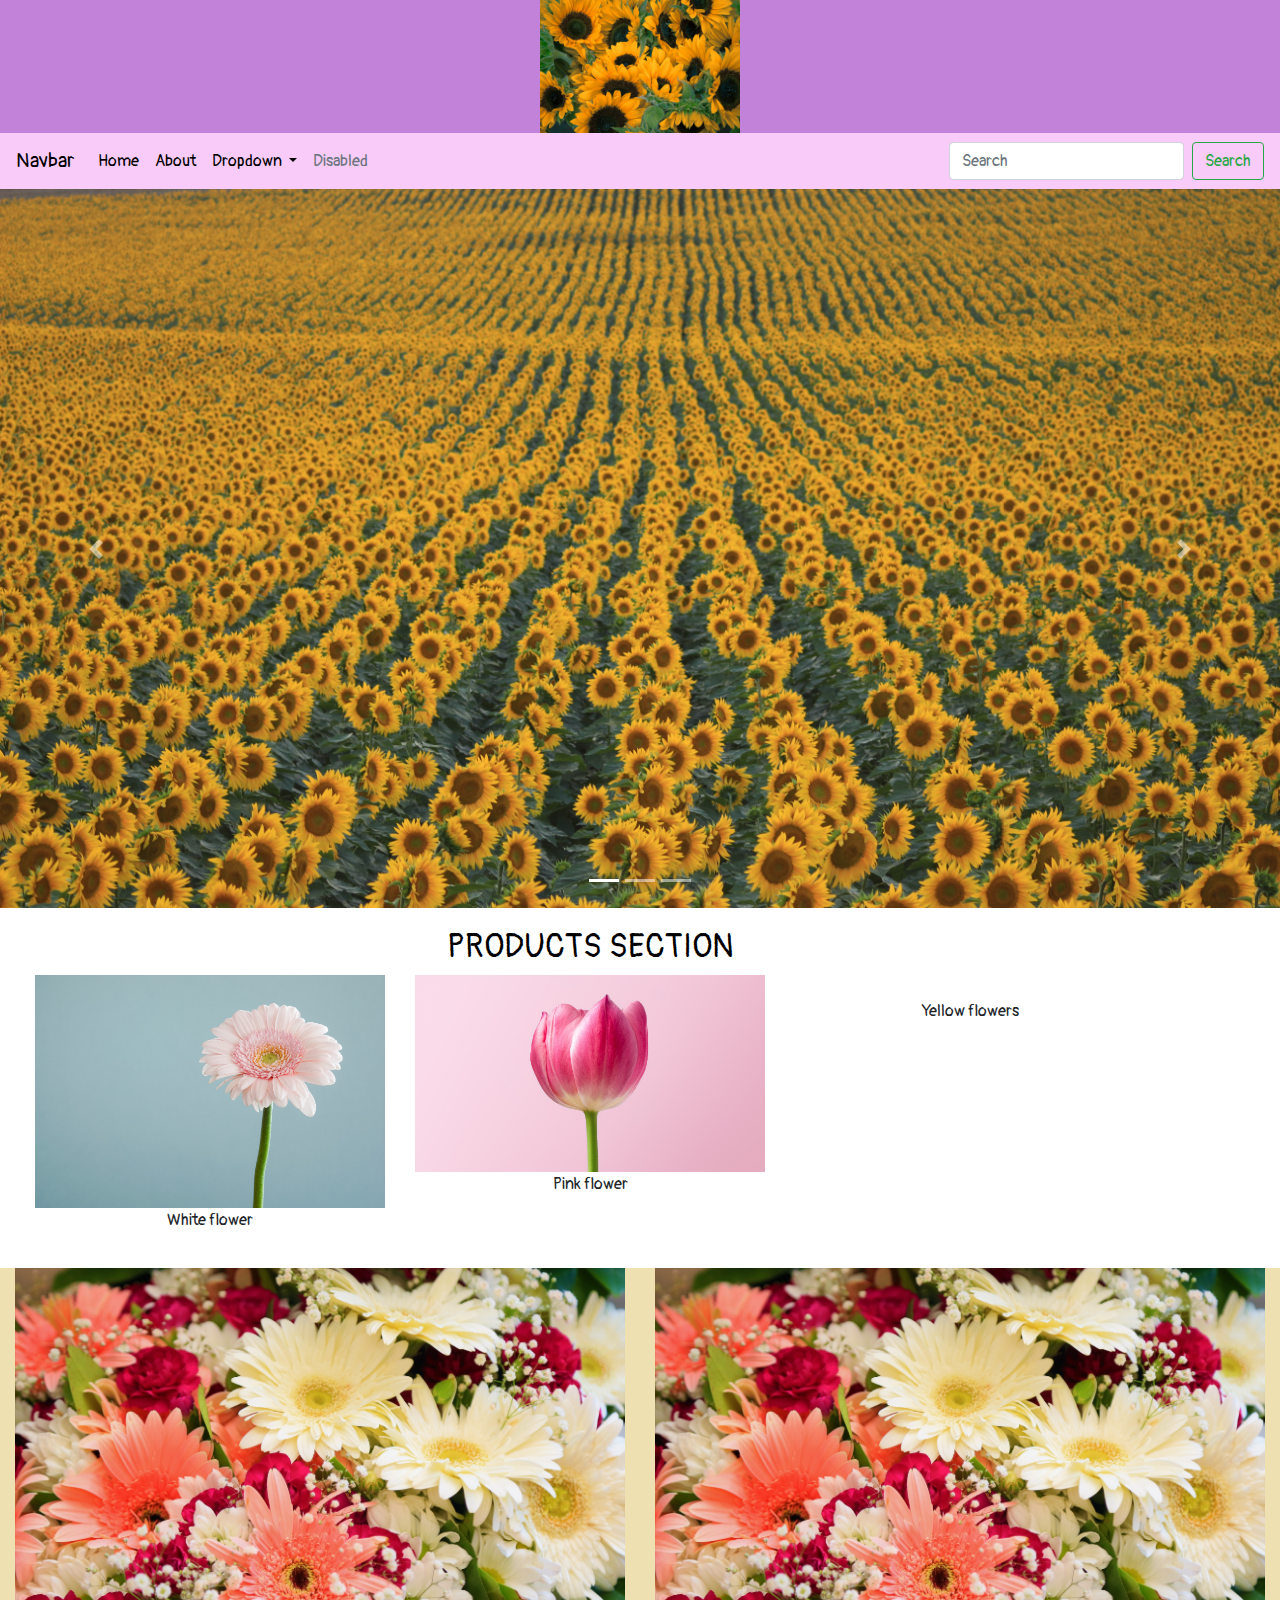
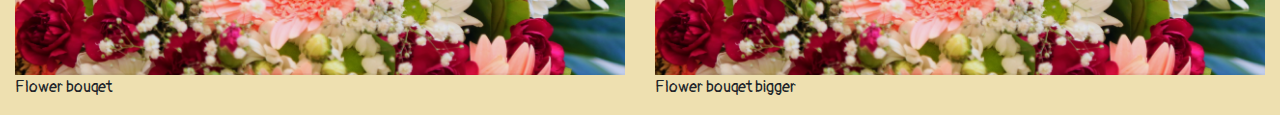
==== index.html @ 97778dc9 "ok" ====
<!doctype html>
<html lang="en">
  <head>
    <!-- Required meta tags -->
    <meta charset="utf-8">
    <meta name="viewport" content="width=device-width, initial-scale=1, shrink-to-fit=no">

    <!-- Bootstrap CSS -->
	 <link href="css/bootstrap.min.css" rel="stylesheet" type="text/css">
	
 <!-- My own style -->
	  <link href="css/style.css" rel="stylesheet" type="text/css">
	 
<!-- fonts -->
	  <link rel="preconnect" href="https://fonts.gstatic.com">
		<link href="https://fonts.googleapis.com/css2?family=Pangolin&display=swap" rel="stylesheet">
	  
	  <title>Mia Bootstrap</title>  
  </head>
  <body>
  
	  <!-- logo start -->
	  <div class="container-fluid logo">
	  	<img src="images/sunflowersbackground.jpg" class="img-fluid mx-auto d-block" alt="sunflower">
	  </div>
	  <!-- logo end -->
	
 <!-- navigation start -->
		  <nav class="navbar navbar-expand-lg">
	  <a class="navbar-brand" href="#">Navbar</a>
	  <button class="navbar-toggler" type="button" data-toggle="collapse" data-target="#navbarSupportedContent" aria-controls="navbarSupportedContent" aria-expanded="false" aria-label="Toggle navigation">
		<span class="navbar-toggler-icon"></span>
	  </button>

	  <div class="collapse navbar-collapse" id="navbarSupportedContent">
		<ul class="navbar-nav mr-auto">
		  <li class="nav-item active">
			<a class="nav-link" href="#">Home <span class="sr-only">(current)</span></a>
		  </li>
		  <li class="nav-item">
			<a class="nav-link" href="184134.html">About</a>
		  </li>
		  <li class="nav-item dropdown">
			<a class="nav-link dropdown-toggle" href="#" id="navbarDropdown" role="button" data-toggle="dropdown" aria-haspopup="true" aria-expanded="false">
			  Dropdown
			</a>
			<div class="dropdown-menu" aria-labelledby="navbarDropdown">
			  <a class="dropdown-item" href="#">Action</a>
			  <a class="dropdown-item" href="#">Another action</a>
			  <div class="dropdown-divider"></div>
			  <a class="dropdown-item" href="#">Something else here</a>
			</div>
		  </li>
		  <li class="nav-item">
			<a class="nav-link disabled" href="#" tabindex="-1" aria-disabled="true">Disabled</a>
		  </li>
		</ul>
		<form class="form-inline my-2 my-lg-0">
		  <input class="form-control mr-sm-2" type="search" placeholder="Search" aria-label="Search">
		  <button class="btn btn-outline-success my-2 my-sm-0" type="submit">Search</button>
		</form>
	  </div>
	</nav>
<!-- navigation end -->
	
<!-- header start -->
	 <header>
			<div id="carouselExampleIndicators" class="carousel slide" data-ride="carousel">
		  <ol class="carousel-indicators">
			<li data-target="#carouselExampleIndicators" data-slide-to="0" class="active"></li>
			<li data-target="#carouselExampleIndicators" data-slide-to="1"></li>
			<li data-target="#carouselExampleIndicators" data-slide-to="2"></li>
		  </ol>
		  <div class="carousel-inner">
			<div class="carousel-item active">
			  <img src="images/header1.jpg" class="d-block w-100" alt="...">
			</div>
			<div class="carousel-item">
			  <img src="images/header2.jpg" class="d-block w-100" alt="...">
			</div>
			<div class="carousel-item">
			  <img src="images/header3.jpg" class="d-block w-100" alt="...">
			</div>
		  </div>
		  <a class="carousel-control-prev" href="#carouselExampleIndicators" role="button" data-slide="prev">
			<span class="carousel-control-prev-icon" aria-hidden="true"></span>
			<span class="sr-only">Previous</span>
		  </a>
		  <a class="carousel-control-next" href="#carouselExampleIndicators" role="button" data-slide="next">
			<span class="carousel-control-next-icon" aria-hidden="true"></span>
			<span class="sr-only">Next</span>
		  </a>
			</div>
	  </header> 
<!-- header end -->
	  
<!-- products start -->
	<div class="container products">
		<h2>Products Section</h2>
		<div class="row">
			<div class="col-md-4">
				<img src="images/product1.jpg" class="img-fluid" alt="">
				<p>White flower</p>
			</div>
			<div class="col-md-4">
				<img src="images/product2.jpg" class="img-fluid" alt="">
				<p>Pink flower</p>
			</div>
			<div class="col-md-4">
				<img src="images/product3.jpg" class="img-fluid" alt="">
				<p>Yellow flowers</p>
			</div>
		</div>
	  </div>
<!-- products end -->
	 
<!-- content shop start -->
	  <div class="container-fluid content-shop">
		  <div class="row">
			  <div class="col-6">
				 <img src="images/content1.jpg" class="img-fluid" alt="">
				  <p>Flower bouqet</p>
			  </div>
			  <div class="col-6">
				  <img src="images/content1.jpg" class="img-fluid" alt="">
				  <p>Flower bouqet bigger</p>
			  </div>
		  </div>
	  </div>
<!-- content shop end -->
	  
	  <!-- feature start -->
	  <!-- feature end -->
	 
	  <!-- content values start -->
	  <!-- content values end -->
	  
	  <!-- quality start -->
	  <!-- quality end -->
	 
	  <!-- footer start -->
	  <!-- footer end -->

    <!-- Option 1: jQuery and Bootstrap Bundle (includes Popper) -->
    <script src="js/jquery-3.6.0.slim.min.js"></script>
    <script src="js/bootstrap.bundle.min.js"></script>

 
  </body>
</html>
---- css/style.css ----
@charset "UTF-8";
/* CSS Document */
/* colors:
purple: #C382DA
green: #AEE9BA
light purple: #F8CBF8
yellow: #EEE0B0
*/
body {
	font-family: 'Pangolin', cursive;
}

h1, h2, h3 {
	text-transform: uppercase;
	color: black;
}
.logo {
	background: #C382DA;
}
.logo img {
	width: 200px;
	
}
nav {
	background: #F8CBF8;
}
.nav-link {
	color: black;
}
.nav-link:hover {
	color: azure;
}
.navbar-brand {
	color:black; 
}
.navbar-toggler-icon {
	background-image: url("../images/15211315791553239378-128.png")
}
.products {
	margin: 20px;
	text-align: center;
}
.content-shop {
	background: #EEE0B0;
}
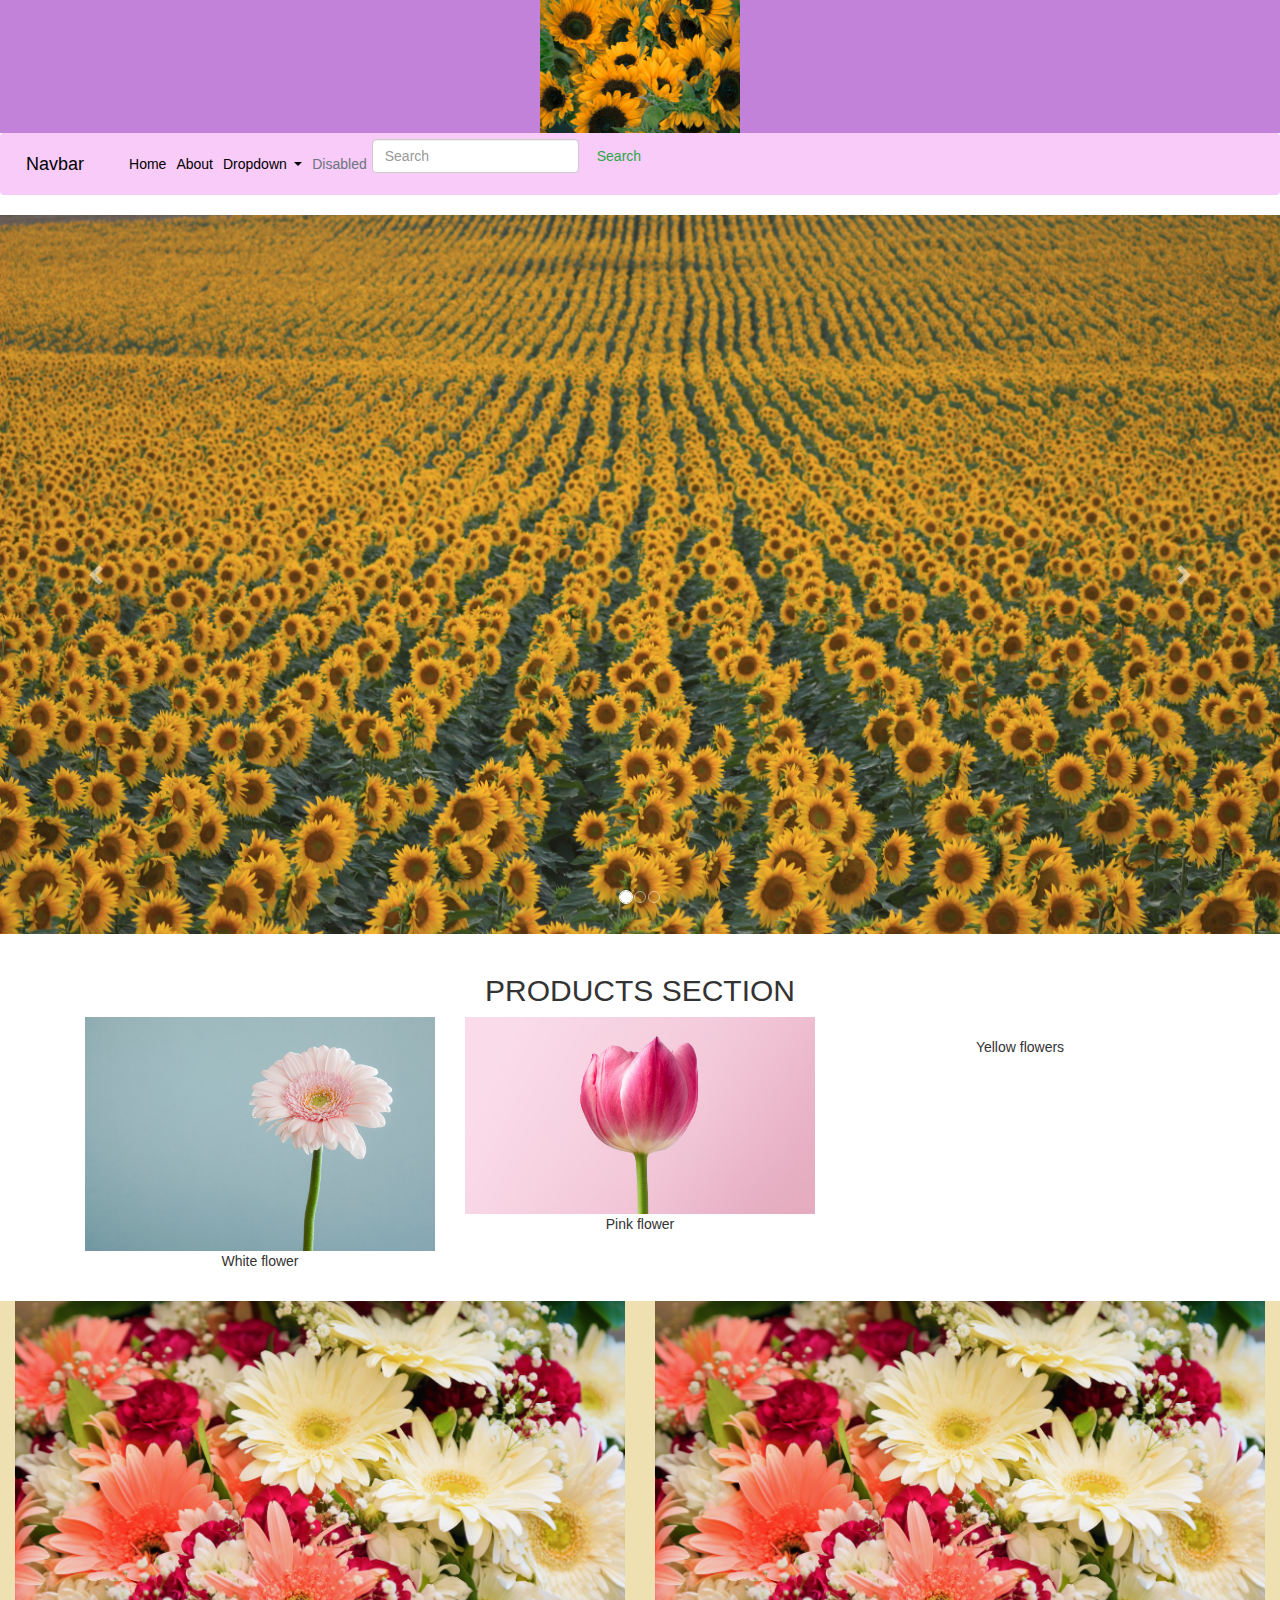
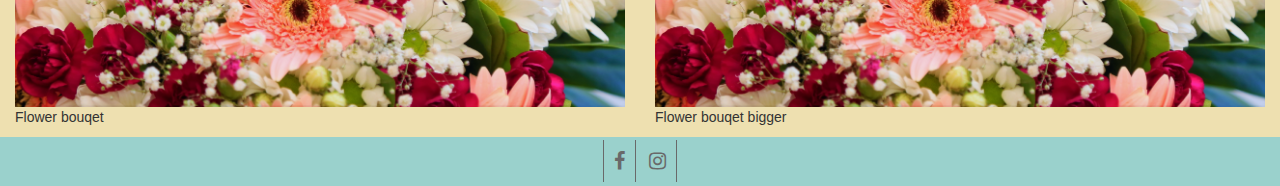
==== commit 23c370c7: "social media footer and google analytics" ====
--- a/index.html
+++ b/index.html
@@ -1,7 +1,8 @@
 <!doctype html>
 <html lang="en">
-  <head>
-    <!-- Required meta tags -->
+  <head> 
+   
+<!-- Required meta tags -->
     <meta charset="utf-8">
     <meta name="viewport" content="width=device-width, initial-scale=1, shrink-to-fit=no">
 
@@ -11,6 +12,16 @@
  <!-- My own style -->
 	  <link href="css/style.css" rel="stylesheet" type="text/css">
 	 
+<!-- Global site tag (gtag.js) - Google Analytics -->
+	<script async src="https://www.googletagmanager.com/gtag/js?id=G-FV5F6N1CDN"></script>
+	<script>
+  		window.dataLayer = window.dataLayer || [];
+  		function gtag(){dataLayer.push(arguments);}
+  		gtag('js', new Date());
+
+  		gtag('config', 'G-FV5F6N1CDN');
+	  </script>
+
 <!-- fonts -->
 	  <link rel="preconnect" href="https://fonts.gstatic.com">
 		<link href="https://fonts.googleapis.com/css2?family=Pangolin&display=swap" rel="stylesheet">
@@ -139,6 +150,15 @@
 	  <!-- quality end -->
 	 
 	  <!-- footer start -->
+      <link href="https://maxcdn.bootstrapcdn.com/font-awesome/4.4.0/css/font-awesome.min.css" rel="stylesheet"/>
+          <link href="https://maxcdn.bootstrapcdn.com/bootstrap/3.3.5/css/bootstrap.min.css" rel="stylesheet"/>
+		<footer class="footer">
+  	<div class="container-fluid text-center">
+    <a href="#"><i class="fa fa-facebook"></i></a>
+    <a href="https://www.instagram.com/miasvavars/"><i class="fa fa-instagram"></i></a>
+  		</div>
+      </footer>
+  
 	  <!-- footer end -->
 
     <!-- Option 1: jQuery and Bootstrap Bundle (includes Popper) -->
--- a/css/style.css
+++ b/css/style.css
@@ -42,4 +42,21 @@
 }
 .content-shop {
 	background: #EEE0B0;
+}
+.footer {
+  background: #9AD1CC;
+  padding: 10px 0;
+}
+.footer a {
+  color: dimgrey;
+  font-size: 20px;
+  padding: 10px;
+  border-right: 1px solid dimgrey;
+  transition: all .5s ease;
+}
+.footer a:first-child {
+  border-left: 1px solid dimgrey;
+}
+.footer a:hover {
+  color: white;
 }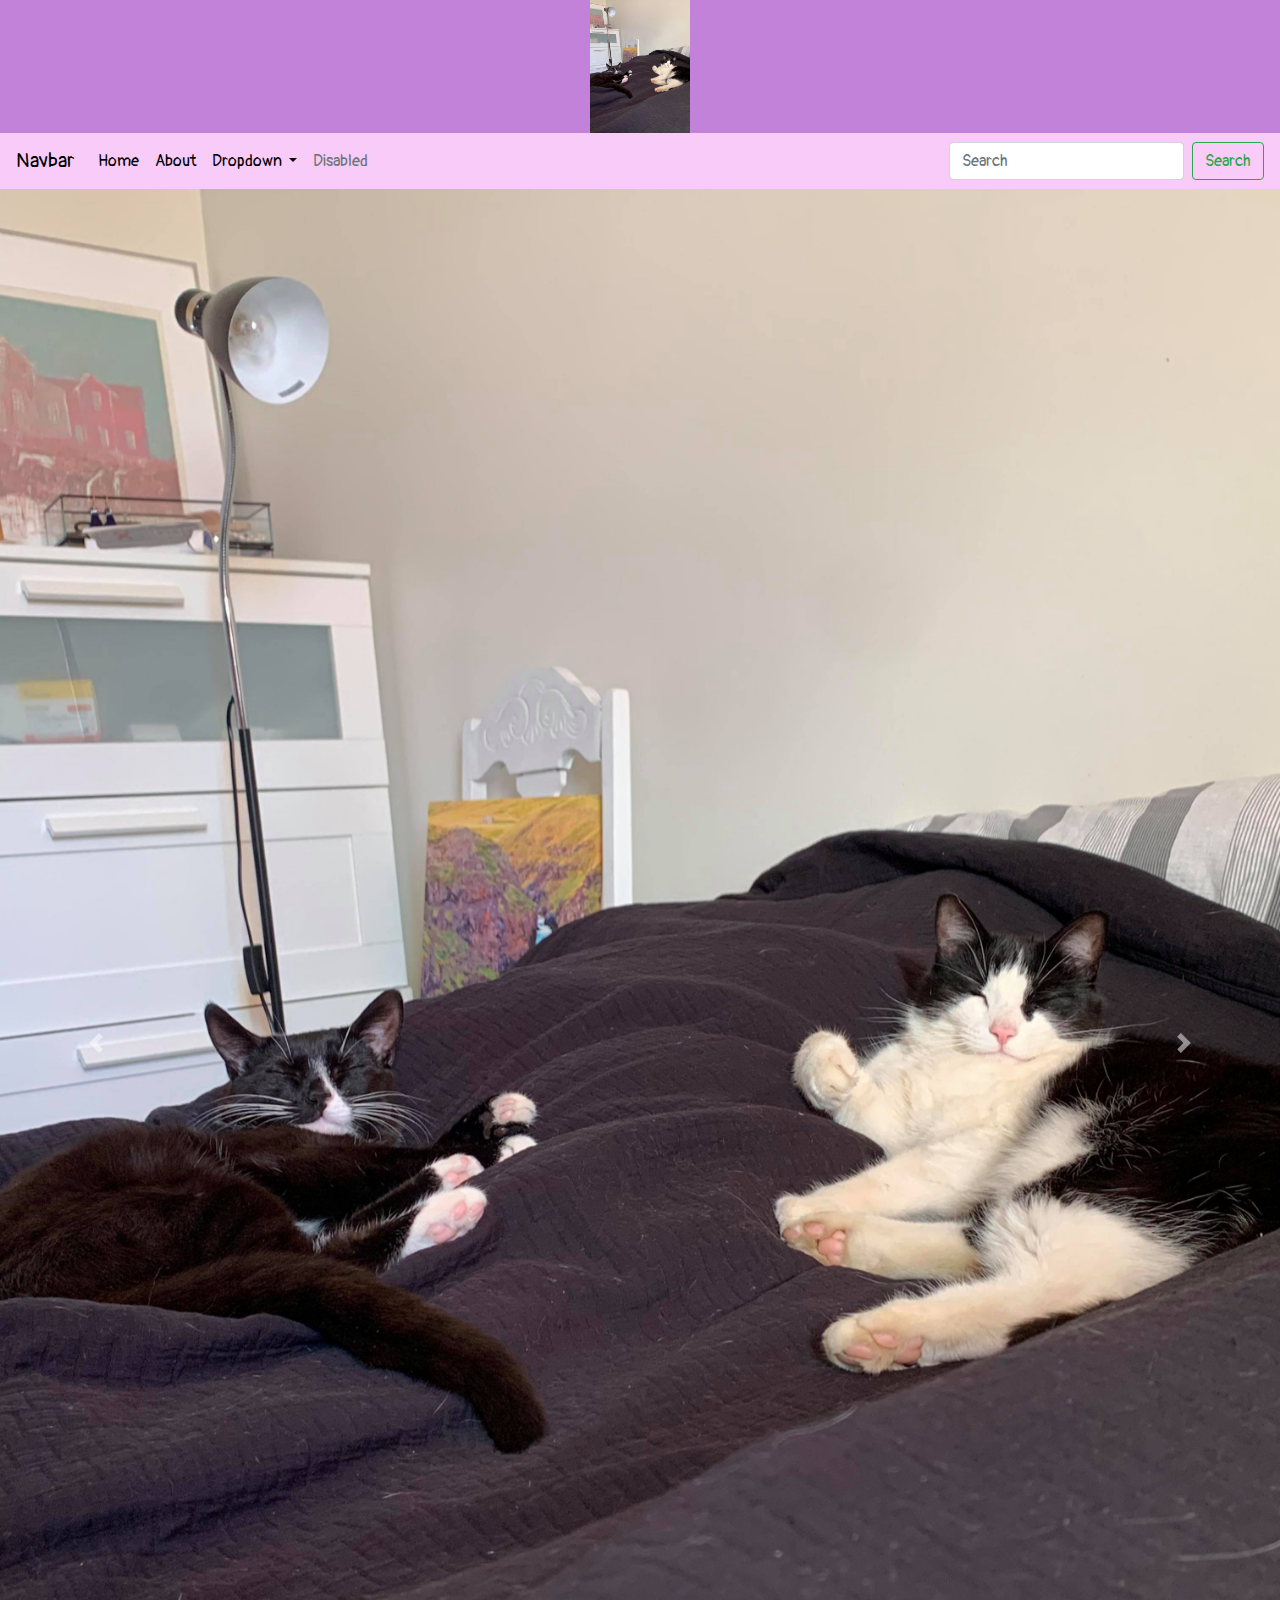
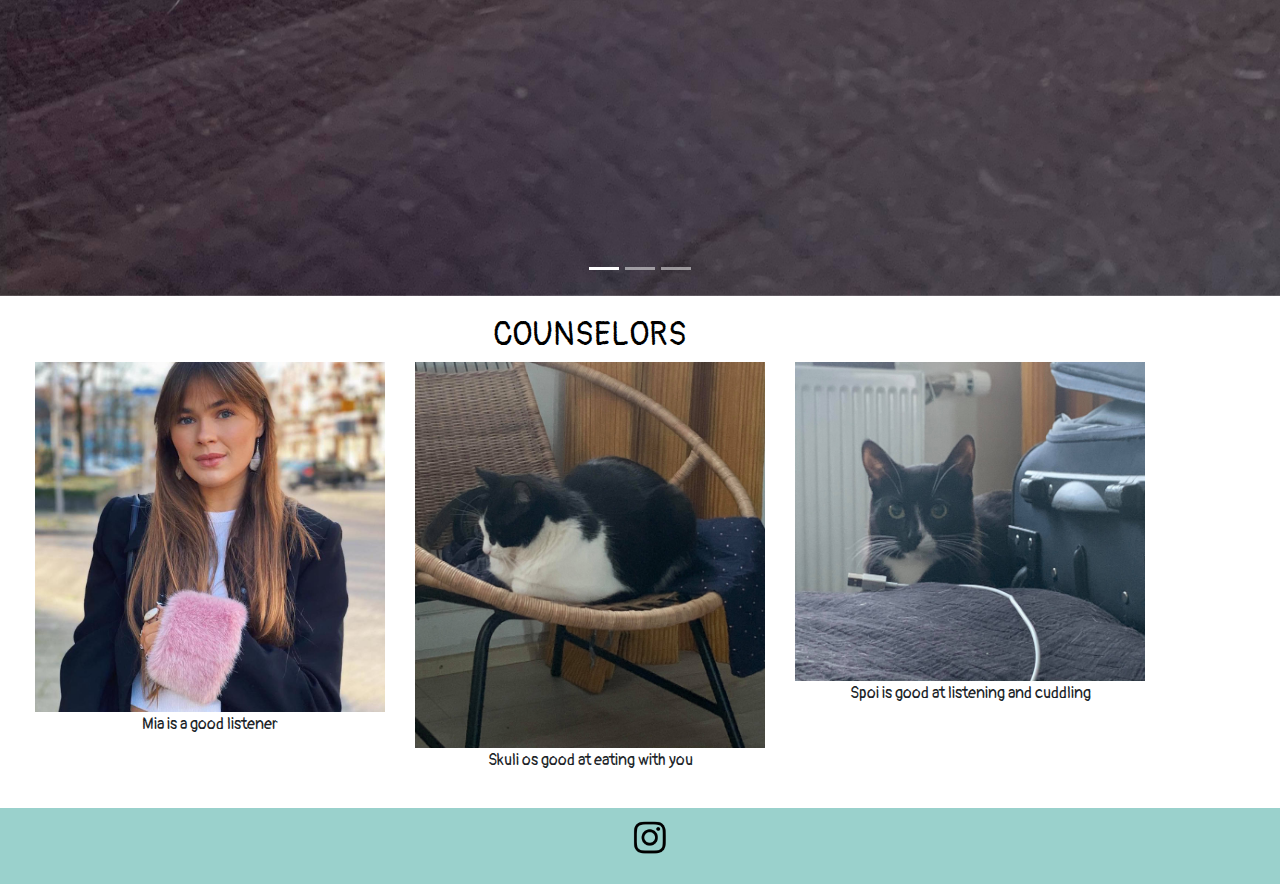
==== commit d69f2886: "ok" ====
--- a/index.html
+++ b/index.html
@@ -32,7 +32,7 @@
   
 	  <!-- logo start -->
 	  <div class="container-fluid logo">
-	  	<img src="images/sunflowersbackground.jpg" class="img-fluid mx-auto d-block" alt="sunflower">
+	  	<img src="images/157378491_920097688750655_7253004342095019075_n.jpg" class="img-fluid mx-auto d-block" alt="sunflower">
 	  </div>
 	  <!-- logo end -->
 	
@@ -84,13 +84,13 @@
 		  </ol>
 		  <div class="carousel-inner">
 			<div class="carousel-item active">
-			  <img src="images/header1.jpg" class="d-block w-100" alt="...">
+			  <img src="images/157378491_920097688750655_7253004342095019075_n.jpg" class="d-block w-100" alt="slide1">
 			</div>
 			<div class="carousel-item">
-			  <img src="images/header2.jpg" class="d-block w-100" alt="...">
+			  <img src="images/159217740_769408757042833_5434469412434967737_n.jpg" class="d-block w-100" alt="slide2">
 			</div>
 			<div class="carousel-item">
-			  <img src="images/header3.jpg" class="d-block w-100" alt="...">
+			  <img src="images/159510125_274760104050921_2912195345426048163_n.jpg" class="d-block w-100" alt="slide3">
 			</div>
 		  </div>
 		  <a class="carousel-control-prev" href="#carouselExampleIndicators" role="button" data-slide="prev">
@@ -107,58 +107,32 @@
 	  
 <!-- products start -->
 	<div class="container products">
-		<h2>Products Section</h2>
+		<h2>Counselors</h2>
 		<div class="row">
 			<div class="col-md-4">
-				<img src="images/product1.jpg" class="img-fluid" alt="">
-				<p>White flower</p>
+				<img src="images/miamanager.jpg" class="img-fluid" alt="">
+				<p>Mia is a good listener</p>
 			</div>
 			<div class="col-md-4">
-				<img src="images/product2.jpg" class="img-fluid" alt="">
-				<p>Pink flower</p>
+				<img src="images/skuli.jpg" class="img-fluid" alt="">
+				<p>Skuli os good at eating with you</p>
 			</div>
 			<div class="col-md-4">
-				<img src="images/product3.jpg" class="img-fluid" alt="">
-				<p>Yellow flowers</p>
+				<img src="images/spoione.jpg" class="img-fluid" alt="">
+				<p>Spoi is good at listening and cuddling</p>
 			</div>
 		</div>
 	  </div>
 <!-- products end -->
 	 
-<!-- content shop start -->
-	  <div class="container-fluid content-shop">
-		  <div class="row">
-			  <div class="col-6">
-				 <img src="images/content1.jpg" class="img-fluid" alt="">
-				  <p>Flower bouqet</p>
-			  </div>
-			  <div class="col-6">
-				  <img src="images/content1.jpg" class="img-fluid" alt="">
-				  <p>Flower bouqet bigger</p>
-			  </div>
-		  </div>
-	  </div>
-<!-- content shop end -->
-	  
-	  <!-- feature start -->
-	  <!-- feature end -->
-	 
-	  <!-- content values start -->
-	  <!-- content values end -->
-	  
-	  <!-- quality start -->
-	  <!-- quality end -->
-	 
 	  <!-- footer start -->
-      <link href="https://maxcdn.bootstrapcdn.com/font-awesome/4.4.0/css/font-awesome.min.css" rel="stylesheet"/>
-          <link href="https://maxcdn.bootstrapcdn.com/bootstrap/3.3.5/css/bootstrap.min.css" rel="stylesheet"/>
-		<footer class="footer">
+	   <footer class="footer">
   	<div class="container-fluid text-center">
-    <a href="#"><i class="fa fa-facebook"></i></a>
-    <a href="https://www.instagram.com/miasvavars/"><i class="fa fa-instagram"></i></a>
-  		</div>
-      </footer>
-  
+		<ul class="social-icons">
+    <li><a href="https://www.instagram.com/miasvavars/" target="_blank"><img src="images/instagramicon.png" alt="instagramicon"></a></li>
+</ul>
+		</div>
+</footer>
 	  <!-- footer end -->
 
     <!-- Option 1: jQuery and Bootstrap Bundle (includes Popper) -->
--- a/css/style.css
+++ b/css/style.css
@@ -18,7 +18,7 @@
 	background: #C382DA;
 }
 .logo img {
-	width: 200px;
+	width: 100px;
 	
 }
 nav {
@@ -51,12 +51,29 @@
   color: dimgrey;
   font-size: 20px;
   padding: 10px;
-  border-right: 1px solid dimgrey;
-  transition: all .5s ease;
-}
-.footer a:first-child {
-  border-left: 1px solid dimgrey;
 }
 .footer a:hover {
   color: white;
+}
+.social-icons {
+  text-align: center;
+}
+.social-icons li {
+  display: inline-block;
+  list-style-type: none;
+  -webkit-user-select: none;
+  -moz-user-select: none;
+}
+.social-icons li a {
+  border-bottom: none;
+}
+.social-icons li img {
+  width: 40px;
+  height: 40px;
+  margin-right: 20px;
+}
+.instagramicon img {
+  width: 40px;
+  height: 40px;
+  margin-right: 20px;
 }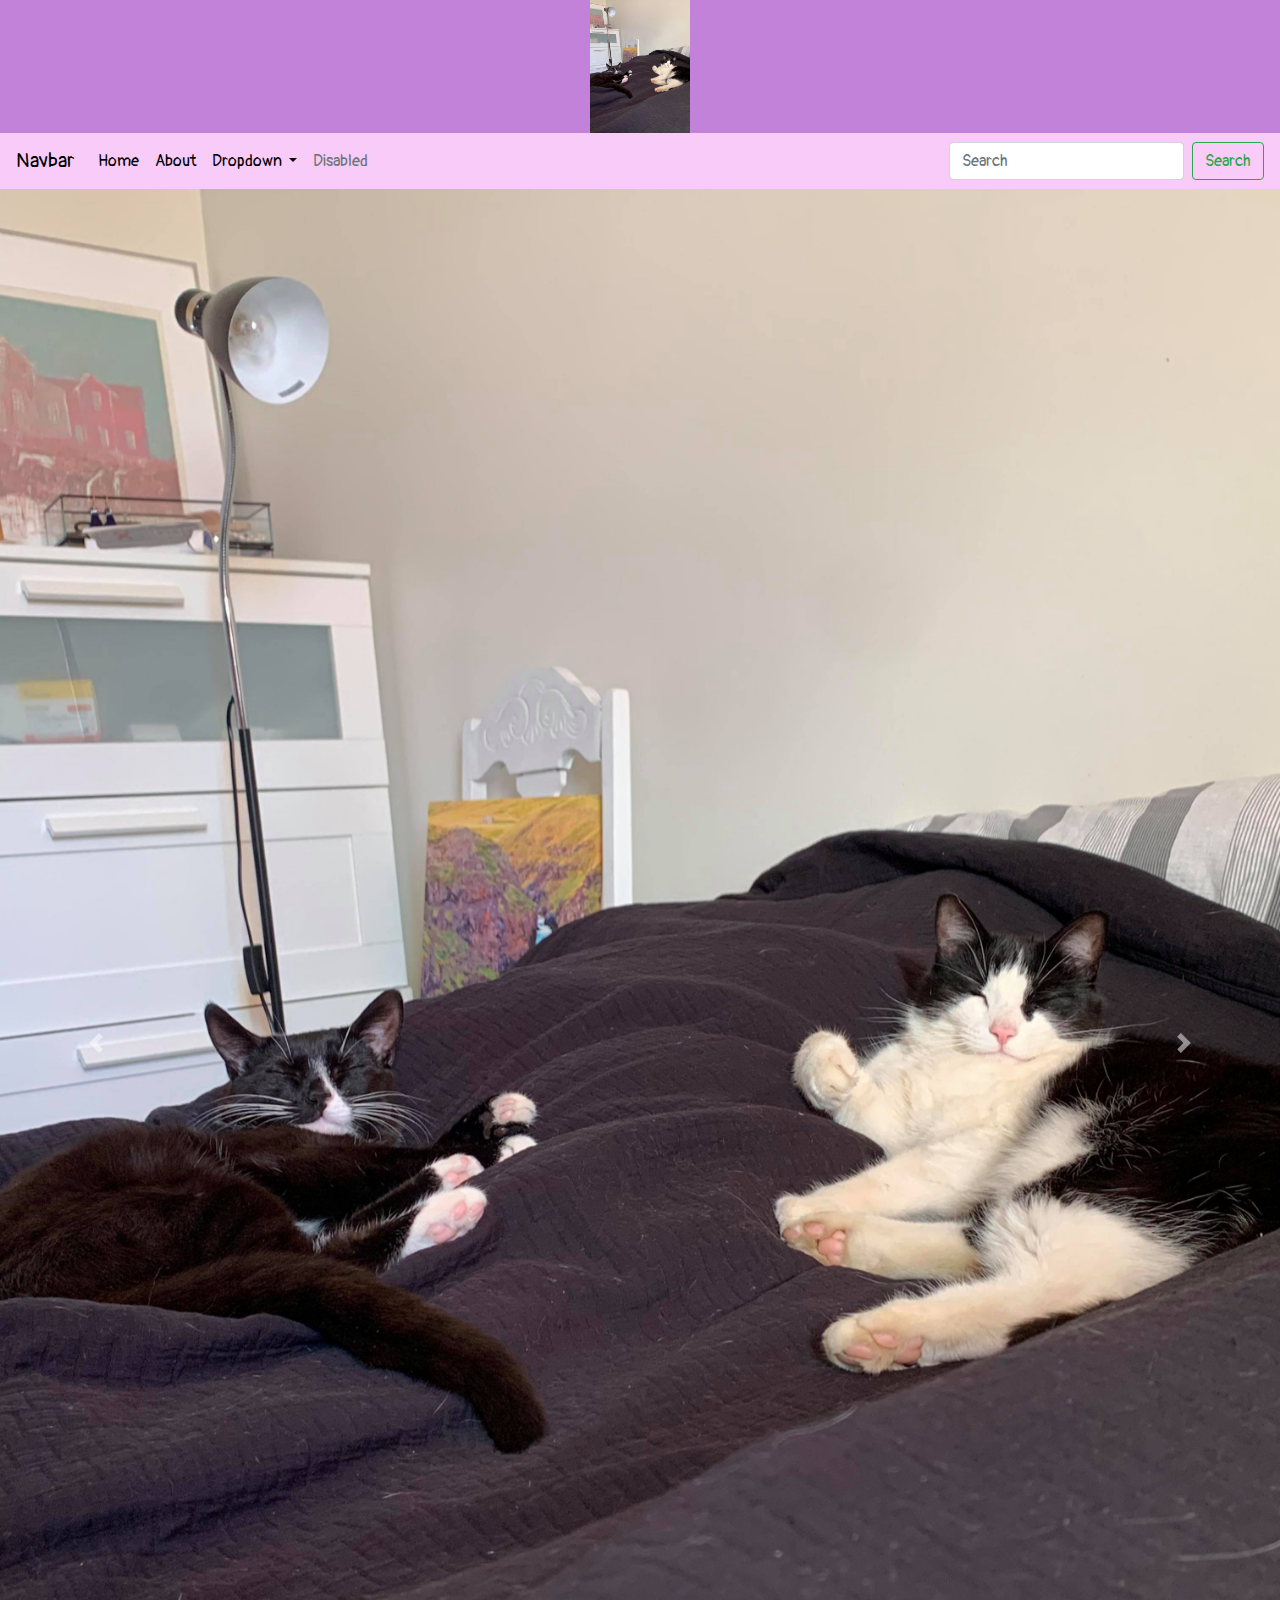
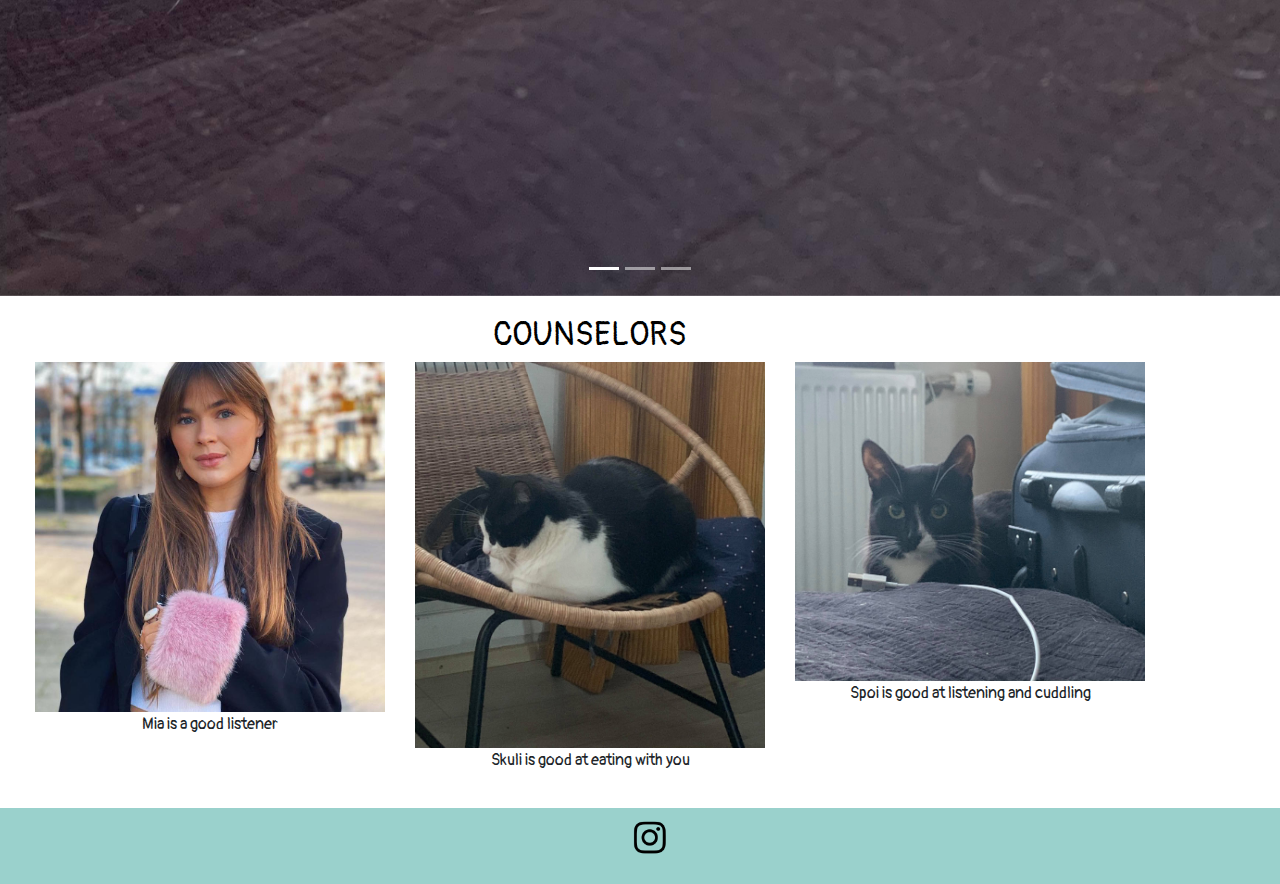
==== commit 49127aa7: "Update index.html" ====
--- a/index.html
+++ b/index.html
@@ -115,7 +115,7 @@
 			</div>
 			<div class="col-md-4">
 				<img src="images/skuli.jpg" class="img-fluid" alt="">
-				<p>Skuli os good at eating with you</p>
+				<p>Skuli is good at eating with you</p>
 			</div>
 			<div class="col-md-4">
 				<img src="images/spoione.jpg" class="img-fluid" alt="">
